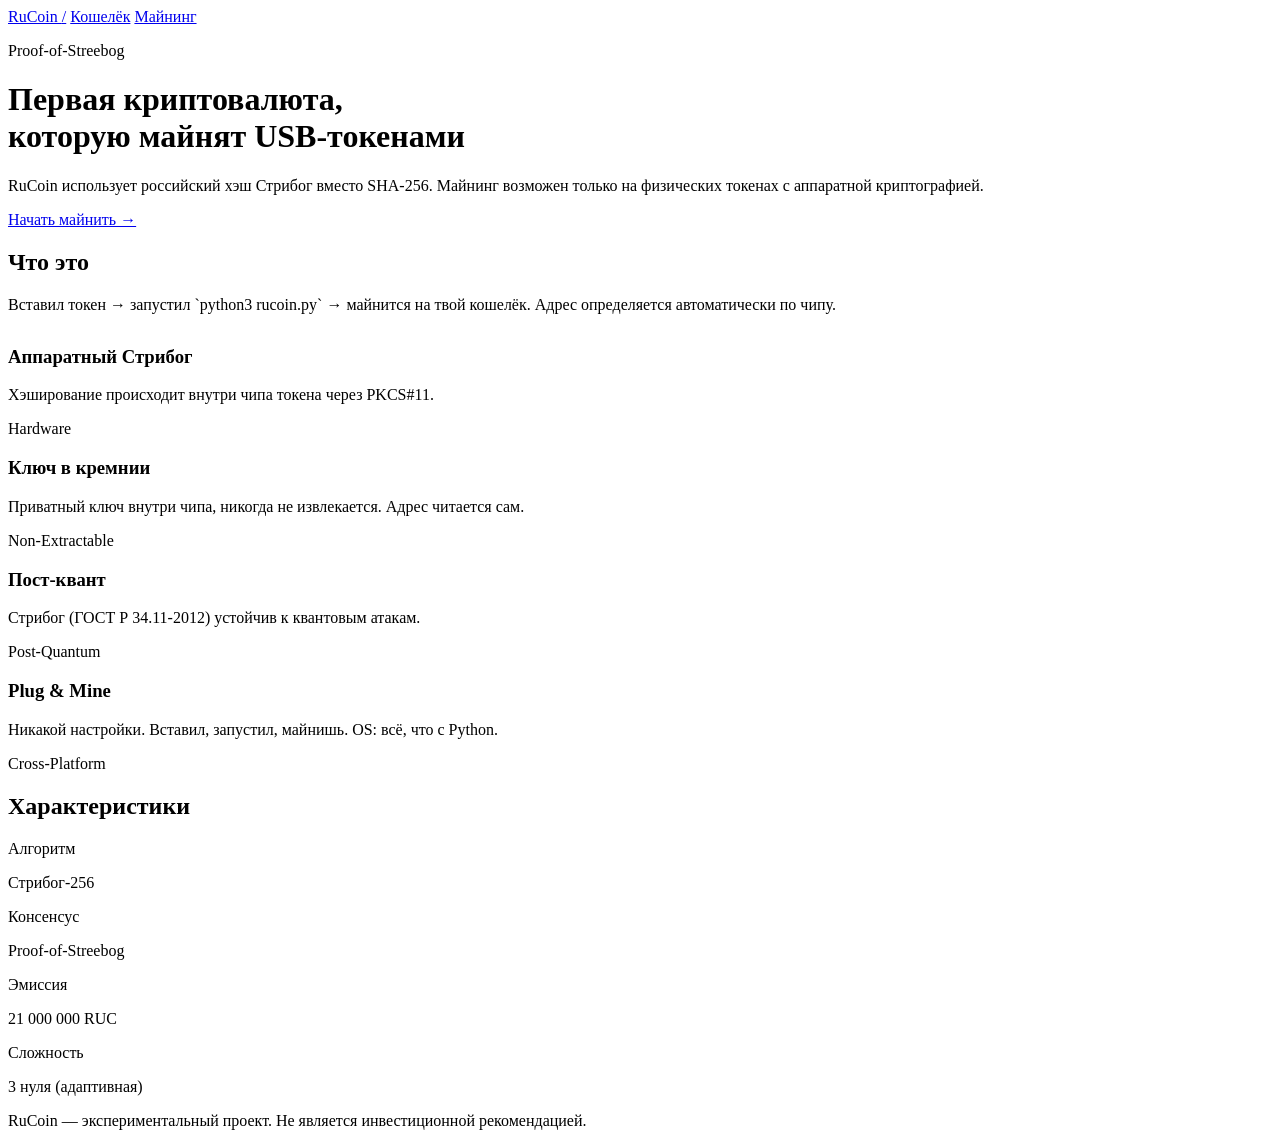
==== web/index.html @ f96540ef "Initial commit: RuCoin prototype with cross-platform miner and web wallet" ====
<!DOCTYPE html>
<html lang="ru">
<head>
  <meta charset="UTF-8">
  <meta name="viewport" content="width=device-width, initial-scale=1.0">
  <title>RuCoin — криптовалюта на USB-токенах</title>
  <link rel="stylesheet" href="/styles.css">
  <link href="https://fonts.googleapis.com/css2?family=Newsreader:opsz,wght@6..72,400;6..72,500&display=swap" rel="stylesheet">
</head>
<body>
  <header>
    <nav>
      <a href="/" class="logo">RuCoin <span>/</span></a>
      <a href="/wallet">Кошелёк</a>
      <a href="/mine">Майнинг</a>
    </nav>
  </header>

  <main>
    <div class="hero fade-up">
      <p class="eyebrow">Proof-of-Streebog</p>
      <h1>Первая криптовалюта,<br>которую майнят <span style="color:var(--text-secondary)">USB-токенами</span></h1>
      <p>RuCoin использует российский хэш Стрибог вместо SHA-256. Майнинг возможен только на физических токенах с аппаратной криптографией.</p>
      <a href="/mine" class="btn">Начать майнить →</a>
    </div>

    <div class="section fade-up delay-1">
      <h2>Что это</h2>
      <p class="subtitle" style="margin-bottom:32px">
        Вставил токен → запустил `python3 rucoin.py` → майнится на твой кошелёк. Адрес определяется автоматически по чипу.
      </p>
      <div class="grid">
        <div class="card">
          <h3>Аппаратный Стрибог</h3>
          <p>Хэширование происходит внутри чипа токена через PKCS#11.</p>
          <span class="tag">Hardware</span>
        </div>
        <div class="card">
          <h3>Ключ в кремнии</h3>
          <p>Приватный ключ внутри чипа, никогда не извлекается. Адрес читается сам.</p>
          <span class="tag green">Non-Extractable</span>
        </div>
        <div class="card">
          <h3>Пост-квант</h3>
          <p>Стрибог (ГОСТ Р 34.11-2012) устойчив к квантовым атакам.</p>
          <span class="tag">Post-Quantum</span>
        </div>
        <div class="card">
          <h3>Plug & Mine</h3>
          <p>Никакой настройки. Вставил, запустил, майнишь. OS: всё, что с Python.</p>
          <span class="tag red">Cross-Platform</span>
        </div>
      </div>
    </div>

    <div class="section fade-up delay-3">
      <h2>Характеристики</h2>
      <div class="grid" style="grid-template-columns:repeat(auto-fit,minmax(220px,1fr))">
        <div class="card">
          <p class="eyebrow" style="margin-bottom:6px">Алгоритм</p>
          <p style="color:var(--text);font-weight:500">Стрибог-256</p>
        </div>
        <div class="card">
          <p class="eyebrow" style="margin-bottom:6px">Консенсус</p>
          <p style="color:var(--text);font-weight:500">Proof-of-Streebog</p>
        </div>
        <div class="card">
          <p class="eyebrow" style="margin-bottom:6px">Эмиссия</p>
          <p style="color:var(--text);font-weight:500">21 000 000 RUC</p>
        </div>
        <div class="card">
          <p class="eyebrow" style="margin-bottom:6px">Сложность</p>
          <p style="color:var(--text);font-weight:500">3 нуля (адаптивная)</p>
        </div>
      </div>
    </div>
  </main>

  <footer>
    <p>RuCoin — экспериментальный проект. Не является инвестиционной рекомендацией.</p>
  </footer>
</body>
</html>
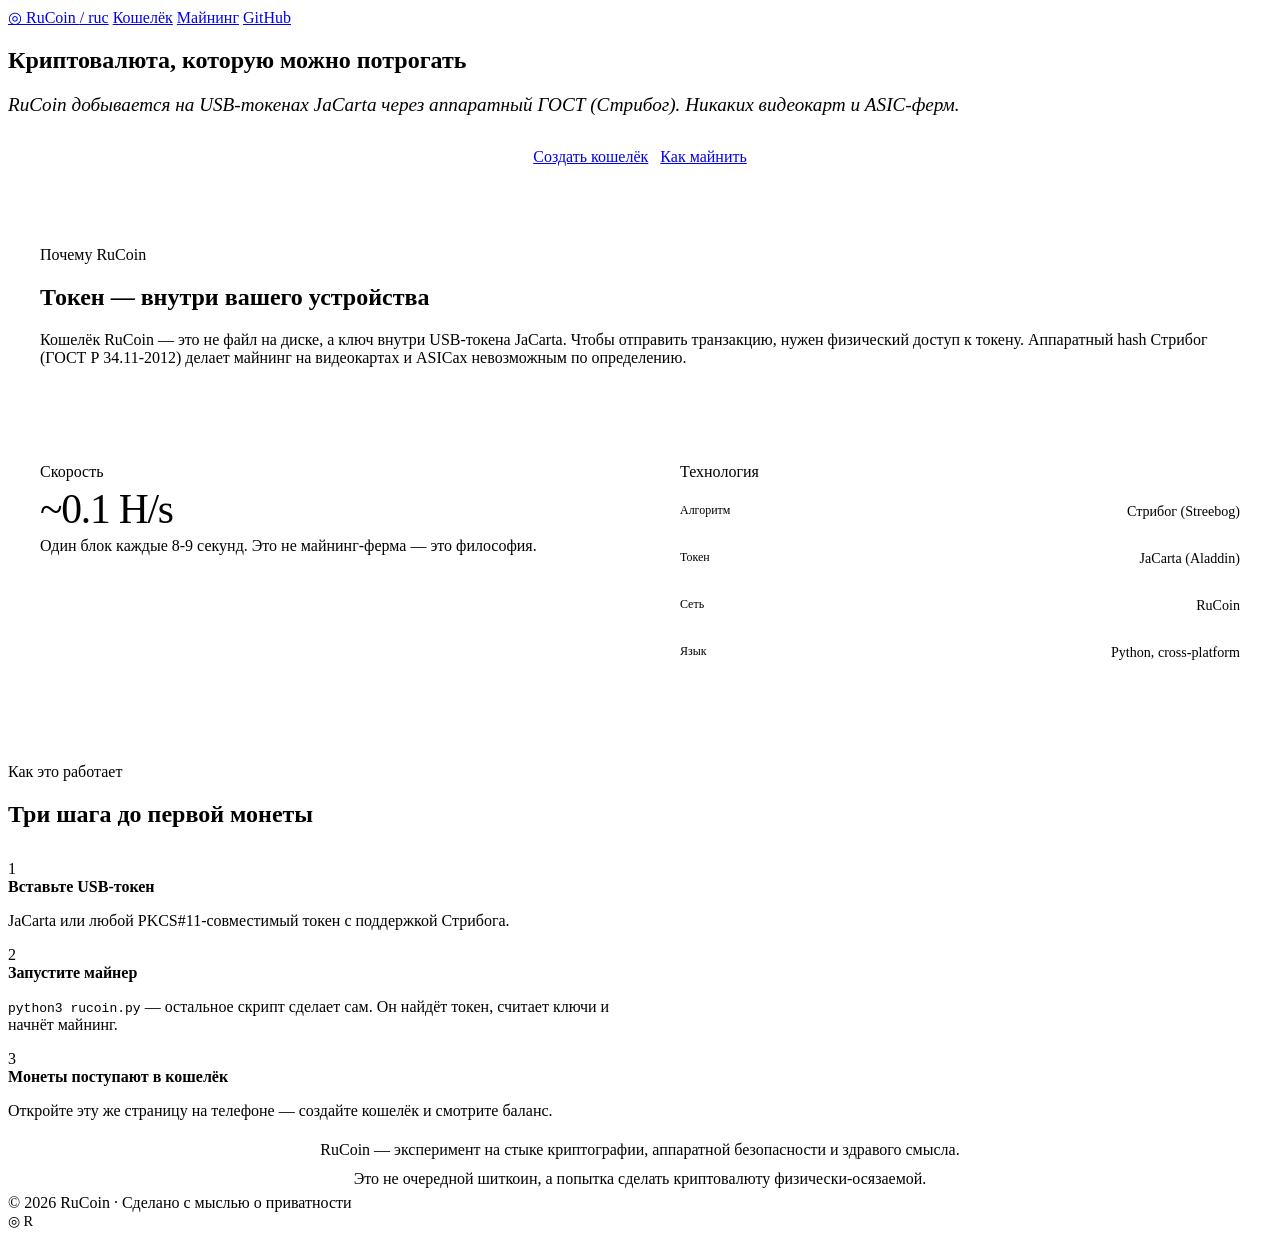
==== commit 77ceb39d: "Relaunch: full browser wallet + design system v2 - DESIGN.md: дизайн-система (warm monochrome, edito" ====
--- a/web/index.html
+++ b/web/index.html
@@ -4,80 +4,110 @@
   <meta charset="UTF-8">
   <meta name="viewport" content="width=device-width, initial-scale=1.0">
   <title>RuCoin — криптовалюта на USB-токенах</title>
+  <link rel="preconnect" href="https://fonts.googleapis.com">
+  <link href="https://fonts.googleapis.com/css2?family=Newsreader:ital,opsz,wght@0,6..72,300..700;1,6..72,300..700&display=swap" rel="stylesheet">
   <link rel="stylesheet" href="/styles.css">
-  <link href="https://fonts.googleapis.com/css2?family=Newsreader:opsz,wght@6..72,400;6..72,500&display=swap" rel="stylesheet">
+  <style>
+    .hero-sub { font-family: var(--serif); font-style: italic; font-size: 1.2em; color: var(--text-secondary); }
+    .bento-grid { display: grid; grid-template-columns: 1fr 1fr; gap: 16px; margin: 48px 0; }
+    .bento-grid .card:first-child { grid-column: 1 / -1; }
+    .bento-grid .card { padding: 32px; }
+    .spec-item { display: flex; justify-content: space-between; padding: 8px 0; border-bottom: 1px solid var(--border); font-size: 0.88em; }
+    .spec-item:last-child { border-bottom: none; }
+    .spec-item dt { color: var(--text-secondary); font-family: var(--mono); font-size: 0.85em; }
+    .spec-item dd { font-weight: 450; }
+    .cta-row { display: flex; gap: 12px; justify-content: center; flex-wrap: wrap; margin-top: 32px; }
+    @media (max-width: 640px) { .bento-grid { grid-template-columns: 1fr; } }
+    .welcome-message { font-size: 1em; line-height: 1.8; max-width: 640px; margin: 0 auto; text-align: center; }
+  </style>
 </head>
 <body>
-  <header>
-    <nav>
-      <a href="/" class="logo">RuCoin <span>/</span></a>
-      <a href="/wallet">Кошелёк</a>
-      <a href="/mine">Майнинг</a>
-    </nav>
-  </header>
 
-  <main>
-    <div class="hero fade-up">
-      <p class="eyebrow">Proof-of-Streebog</p>
-      <h1>Первая криптовалюта,<br>которую майнят <span style="color:var(--text-secondary)">USB-токенами</span></h1>
-      <p>RuCoin использует российский хэш Стрибог вместо SHA-256. Майнинг возможен только на физических токенах с аппаратной криптографией.</p>
-      <a href="/mine" class="btn">Начать майнить →</a>
+<header>
+  <nav>
+    <a href="/" class="logo">◎ RuCoin <span>/ ruc</span></a>
+    <a href="/wallet" class="nav-link">Кошелёк</a>
+    <a href="/mine" class="nav-link">Майнинг</a>
+    <a href="https://github.com/22Chestii22/RuCoin" class="nav-link" target="_blank">GitHub</a>
+  </nav>
+</header>
+
+<main>
+  <section class="hero">
+    <h1 class="fade-up">Криптовалюта, которую можно&nbsp;потрогать</h1>
+    <p class="hero-sub fade-up delay-1">RuCoin добывается на USB-токенах JaCarta через аппаратный ГОСТ (Стрибог). Никаких видеокарт и ASIC-ферм.</p>
+    <div class="cta-row fade-up delay-2">
+      <a href="/wallet" class="btn">Создать кошелёк</a>
+      <a href="/mine" class="btn outline">Как майнить</a>
     </div>
+  </section>
 
-    <div class="section fade-up delay-1">
-      <h2>Что это</h2>
-      <p class="subtitle" style="margin-bottom:32px">
-        Вставил токен → запустил `python3 rucoin.py` → майнится на твой кошелёк. Адрес определяется автоматически по чипу.
-      </p>
-      <div class="grid">
-        <div class="card">
-          <h3>Аппаратный Стрибог</h3>
-          <p>Хэширование происходит внутри чипа токена через PKCS#11.</p>
-          <span class="tag">Hardware</span>
+  <section class="section">
+    <div class="bento-grid">
+      <div class="card">
+        <span class="eyebrow">Почему RuCoin</span>
+        <h2>Токен — внутри вашего устройства</h2>
+        <p style="margin-top: 8px;">
+          Кошелёк RuCoin — это не файл на диске, а ключ внутри USB-токена JaCarta.
+          Чтобы отправить транзакцию, нужен физический доступ к токену.
+          Аппаратный hash Стрибог (ГОСТ Р 34.11-2012) делает майнинг на видеокартах и ASIC&shy;ах невозможным по определению.
+        </p>
+      </div>
+      <div class="card">
+        <span class="eyebrow">Скорость</span>
+        <div style="font-family: var(--serif); font-size: 2.6em; font-weight: 450; letter-spacing: -0.03em; margin-top: 4px;">~0.1 H/s</div>
+        <p style="margin-top: 4px;">Один блок каждые 8-9 секунд. Это не майнинг-ферма — это философия.</p>
+      </div>
+      <div class="card">
+        <span class="eyebrow">Технология</span>
+        <dl class="spec-item"><dt>Алгоритм</dt><dd>Стрибог (Streebog)</dd></dl>
+        <dl class="spec-item"><dt>Токен</dt><dd>JaCarta (Aladdin)</dd></dl>
+        <dl class="spec-item"><dt>Сеть</dt><dd>RuCoin</dd></dl>
+        <dl class="spec-item"><dt>Язык</dt><dd>Python, cross-platform</dd></dl>
+      </div>
+    </div>
+  </section>
+
+  <section class="section">
+    <span class="eyebrow">Как это работает</span>
+    <h2>Три шага до первой монеты</h2>
+    <div class="steps" style="margin-top: 32px; max-width: 640px;">
+      <div class="step">
+        <div class="num">1</div>
+        <div class="step-body">
+          <strong>Вставьте USB-токен</strong>
+          <p>JaCarta или любой PKCS#11-совместимый токен с поддержкой Стрибога.</p>
         </div>
-        <div class="card">
-          <h3>Ключ в кремнии</h3>
-          <p>Приватный ключ внутри чипа, никогда не извлекается. Адрес читается сам.</p>
-          <span class="tag green">Non-Extractable</span>
+      </div>
+      <div class="step">
+        <div class="num">2</div>
+        <div class="step-body">
+          <strong>Запустите майнер</strong>
+          <p><code>python3 rucoin.py</code> — остальное скрипт сделает сам. Он найдёт токен, считает ключи и начнёт майнинг.</p>
         </div>
-        <div class="card">
-          <h3>Пост-квант</h3>
-          <p>Стрибог (ГОСТ Р 34.11-2012) устойчив к квантовым атакам.</p>
-          <span class="tag">Post-Quantum</span>
-        </div>
-        <div class="card">
-          <h3>Plug & Mine</h3>
-          <p>Никакой настройки. Вставил, запустил, майнишь. OS: всё, что с Python.</p>
-          <span class="tag red">Cross-Platform</span>
+      </div>
+      <div class="step">
+        <div class="num">3</div>
+        <div class="step-body">
+          <strong>Монеты поступают в кошелёк</strong>
+          <p>Откройте эту же страницу на телефоне — создайте кошелёк и смотрите баланс.</p>
         </div>
       </div>
     </div>
+  </section>
 
-    <div class="section fade-up delay-3">
-      <h2>Характеристики</h2>
-      <div class="grid" style="grid-template-columns:repeat(auto-fit,minmax(220px,1fr))">
-        <div class="card">
-          <p class="eyebrow" style="margin-bottom:6px">Алгоритм</p>
-          <p style="color:var(--text);font-weight:500">Стрибог-256</p>
-        </div>
-        <div class="card">
-          <p class="eyebrow" style="margin-bottom:6px">Консенсус</p>
-          <p style="color:var(--text);font-weight:500">Proof-of-Streebog</p>
-        </div>
-        <div class="card">
-          <p class="eyebrow" style="margin-bottom:6px">Эмиссия</p>
-          <p style="color:var(--text);font-weight:500">21 000 000 RUC</p>
-        </div>
-        <div class="card">
-          <p class="eyebrow" style="margin-bottom:6px">Сложность</p>
-          <p style="color:var(--text);font-weight:500">3 нуля (адаптивная)</p>
-        </div>
-      </div>
-    </div>
-  </main>
+  <section class="section" style="text-align: center; padding-bottom: 0;">
+    <p class="welcome-message">
+      RuCoin — эксперимент на стыке криптографии, аппаратной безопасности и здравого смысла.<br>
+      Это не очередной шиткоин, а попытка сделать криптовалюту физически-осязаемой.
+    </p>
+  </section>
+</main>
 
-  <footer>
-    <p>RuCoin — экспериментальный проект. Не является инвестиционной рекомендацией.</p>
-  </footer>
+<footer>
+  © 2026 RuCoin · Сделано с мыслью о приватности
+  <br><span style="font-family: var(--mono); font-size: 0.9em;">◎ R</span>
+</footer>
+
 </body>
 </html>
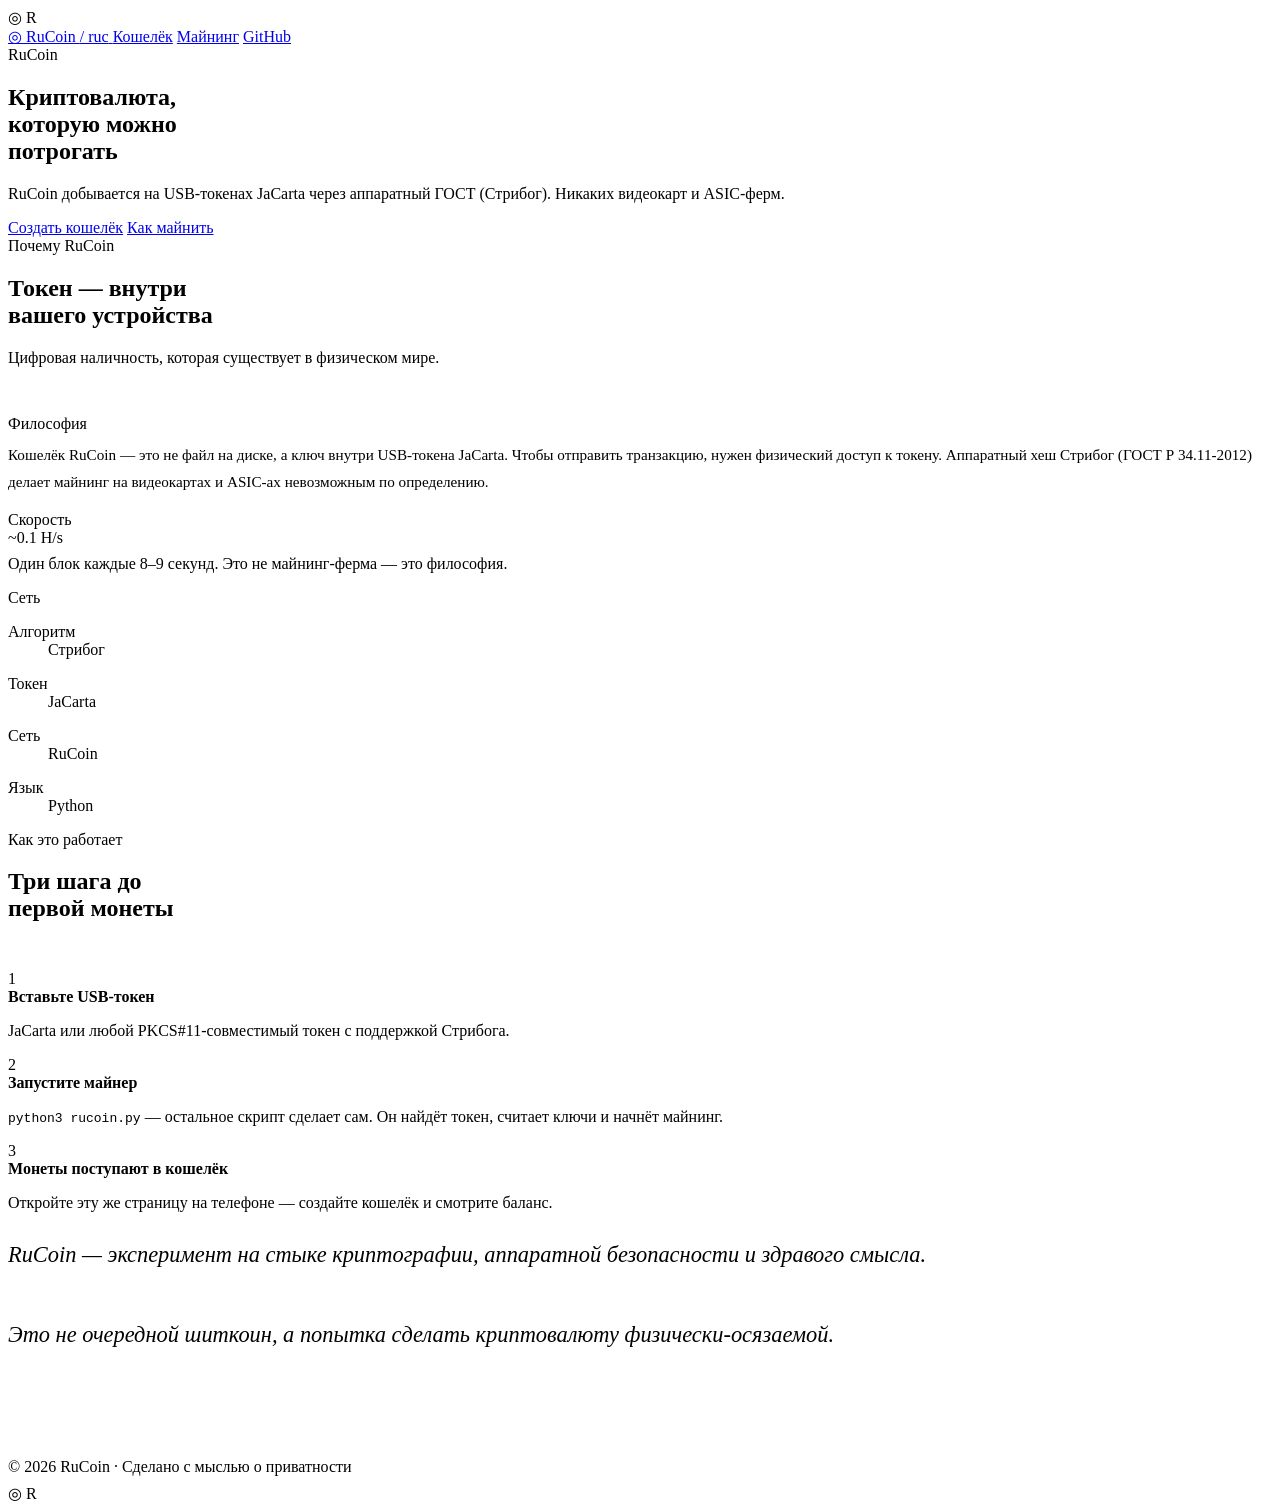
==== commit 9d1e2929: "feat: Obys Agency редизайн + халвинг + имя воркера" ====
--- a/web/index.html
+++ b/web/index.html
@@ -5,27 +5,24 @@
   <meta name="viewport" content="width=device-width, initial-scale=1.0">
   <title>RuCoin — криптовалюта на USB-токенах</title>
   <link rel="preconnect" href="https://fonts.googleapis.com">
-  <link href="https://fonts.googleapis.com/css2?family=Newsreader:ital,opsz,wght@0,6..72,300..700;1,6..72,300..700&display=swap" rel="stylesheet">
+  <link href="https://fonts.googleapis.com/css2?family=Inter:wght@300;400;450;500;600&family=Newsreader:ital,opsz,wght@0,6..72,300..700;1,6..72,300..700&display=swap" rel="stylesheet">
   <link rel="stylesheet" href="/styles.css">
-  <style>
-    .hero-sub { font-family: var(--serif); font-style: italic; font-size: 1.2em; color: var(--text-secondary); }
-    .bento-grid { display: grid; grid-template-columns: 1fr 1fr; gap: 16px; margin: 48px 0; }
-    .bento-grid .card:first-child { grid-column: 1 / -1; }
-    .bento-grid .card { padding: 32px; }
-    .spec-item { display: flex; justify-content: space-between; padding: 8px 0; border-bottom: 1px solid var(--border); font-size: 0.88em; }
-    .spec-item:last-child { border-bottom: none; }
-    .spec-item dt { color: var(--text-secondary); font-family: var(--mono); font-size: 0.85em; }
-    .spec-item dd { font-weight: 450; }
-    .cta-row { display: flex; gap: 12px; justify-content: center; flex-wrap: wrap; margin-top: 32px; }
-    @media (max-width: 640px) { .bento-grid { grid-template-columns: 1fr; } }
-    .welcome-message { font-size: 1em; line-height: 1.8; max-width: 640px; margin: 0 auto; text-align: center; }
-  </style>
 </head>
 <body>
 
+<!-- Watermark -->
+<div class="watermark" aria-hidden="true">◎ R</div>
+
+<!-- Custom cursor -->
+<div class="cursor-dot"></div>
+<div class="cursor-ring"></div>
+
 <header>
   <nav>
-    <a href="/" class="logo">◎ RuCoin <span>/ ruc</span></a>
+    <a href="/" class="logo">
+      <span class="logo-mark">◎</span>
+      RuCoin <span>/ ruc</span>
+    </a>
     <a href="/wallet" class="nav-link">Кошелёк</a>
     <a href="/mine" class="nav-link">Майнинг</a>
     <a href="https://github.com/22Chestii22/RuCoin" class="nav-link" target="_blank">GitHub</a>
@@ -33,81 +30,151 @@
 </header>
 
 <main>
+  <!-- ═══ HERO ═══ -->
   <section class="hero">
-    <h1 class="fade-up">Криптовалюта, которую можно&nbsp;потрогать</h1>
-    <p class="hero-sub fade-up delay-1">RuCoin добывается на USB-токенах JaCarta через аппаратный ГОСТ (Стрибог). Никаких видеокарт и ASIC-ферм.</p>
-    <div class="cta-row fade-up delay-2">
-      <a href="/wallet" class="btn">Создать кошелёк</a>
-      <a href="/mine" class="btn outline">Как майнить</a>
-    </div>
-  </section>
-
-  <section class="section">
-    <div class="bento-grid">
-      <div class="card">
-        <span class="eyebrow">Почему RuCoin</span>
-        <h2>Токен — внутри вашего устройства</h2>
-        <p style="margin-top: 8px;">
-          Кошелёк RuCoin — это не файл на диске, а ключ внутри USB-токена JaCarta.
-          Чтобы отправить транзакцию, нужен физический доступ к токену.
-          Аппаратный hash Стрибог (ГОСТ Р 34.11-2012) делает майнинг на видеокартах и ASIC&shy;ах невозможным по определению.
-        </p>
-      </div>
-      <div class="card">
-        <span class="eyebrow">Скорость</span>
-        <div style="font-family: var(--serif); font-size: 2.6em; font-weight: 450; letter-spacing: -0.03em; margin-top: 4px;">~0.1 H/s</div>
-        <p style="margin-top: 4px;">Один блок каждые 8-9 секунд. Это не майнинг-ферма — это философия.</p>
-      </div>
-      <div class="card">
-        <span class="eyebrow">Технология</span>
-        <dl class="spec-item"><dt>Алгоритм</dt><dd>Стрибог (Streebog)</dd></dl>
-        <dl class="spec-item"><dt>Токен</dt><dd>JaCarta (Aladdin)</dd></dl>
-        <dl class="spec-item"><dt>Сеть</dt><dd>RuCoin</dd></dl>
-        <dl class="spec-item"><dt>Язык</dt><dd>Python, cross-platform</dd></dl>
+    <div class="hero-bg-text" aria-hidden="true">RuCoin</div>
+    <div class="hero-content">
+      <h1 class="hero-title reveal">Криптовалюта,<br>которую можно<br>потрогать</h1>
+      <p class="hero-sub reveal delay-2">RuCoin добывается на USB-токенах JaCarta через аппаратный ГОСТ (Стрибог). Никаких видеокарт и ASIC-ферм.</p>
+      <div class="btn-group reveal delay-3">
+        <a href="/wallet" class="btn">Создать кошелёк</a>
+        <a href="/mine" class="btn outline">Как майнить</a>
       </div>
     </div>
   </section>
 
-  <section class="section">
-    <span class="eyebrow">Как это работает</span>
-    <h2>Три шага до первой монеты</h2>
-    <div class="steps" style="margin-top: 32px; max-width: 640px;">
-      <div class="step">
-        <div class="num">1</div>
-        <div class="step-body">
-          <strong>Вставьте USB-токен</strong>
-          <p>JaCarta или любой PKCS#11-совместимый токен с поддержкой Стрибога.</p>
+  <!-- ═══ WHY RuCoin ═══ -->
+  <section class="section-full">
+    <div class="section-inner">
+      <span class="eyebrow reveal">Почему RuCoin</span>
+      <h2 class="section-title reveal delay-1">Токен — внутри<br>вашего устройства</h2>
+      <p class="section-sub reveal delay-2" style="margin-bottom: 48px;">
+        Цифровая наличность, которая существует в физическом мире.
+      </p>
+
+      <div class="bento">
+        <div class="bento-card-hover reveal delay-2">
+          <span class="eyebrow">Философия</span>
+          <p style="margin-top: 8px; font-size: 0.95em; line-height: 1.8;">
+            Кошелёк RuCoin — это не файл на диске, а ключ внутри USB-токена JaCarta.
+            Чтобы отправить транзакцию, нужен физический доступ к токену.
+            Аппаратный хеш Стрибог (ГОСТ Р 34.11-2012) делает майнинг на видеокартах
+            и ASIC-ах невозможным по определению.
+          </p>
         </div>
-      </div>
-      <div class="step">
-        <div class="num">2</div>
-        <div class="step-body">
-          <strong>Запустите майнер</strong>
-          <p><code>python3 rucoin.py</code> — остальное скрипт сделает сам. Он найдёт токен, считает ключи и начнёт майнинг.</p>
+        <div class="bento-card-hover reveal delay-3">
+          <span class="eyebrow">Скорость</span>
+          <div class="stat-number">~0.1 H/s</div>
+          <p style="margin-top: 8px;">Один блок каждые 8–9 секунд. Это не майнинг-ферма — это философия.</p>
         </div>
-      </div>
-      <div class="step">
-        <div class="num">3</div>
-        <div class="step-body">
-          <strong>Монеты поступают в кошелёк</strong>
-          <p>Откройте эту же страницу на телефоне — создайте кошелёк и смотрите баланс.</p>
+        <div class="bento-card-hover reveal delay-4">
+          <span class="eyebrow">Сеть</span>
+          <div style="margin-top: 12px;">
+            <dl class="spec-item"><dt>Алгоритм</dt><dd>Стрибог</dd></dl>
+            <dl class="spec-item"><dt>Токен</dt><dd>JaCarta</dd></dl>
+            <dl class="spec-item"><dt>Сеть</dt><dd>RuCoin</dd></dl>
+            <dl class="spec-item"><dt>Язык</dt><dd>Python</dd></dl>
+          </div>
         </div>
       </div>
     </div>
   </section>
 
-  <section class="section" style="text-align: center; padding-bottom: 0;">
-    <p class="welcome-message">
-      RuCoin — эксперимент на стыке криптографии, аппаратной безопасности и здравого смысла.<br>
-      Это не очередной шиткоин, а попытка сделать криптовалюту физически-осязаемой.
-    </p>
+  <!-- ═══ HOW IT WORKS ═══ -->
+  <section class="section-full">
+    <div class="section-inner">
+      <span class="eyebrow reveal">Как это работает</span>
+      <h2 class="section-title reveal delay-1">Три шага до<br>первой монеты</h2>
+
+      <div class="steps" style="margin-top: 48px; max-width: 720px;">
+        <div class="step reveal delay-2">
+          <div class="num">1</div>
+          <div class="step-body">
+            <strong>Вставьте USB-токен</strong>
+            <p>JaCarta или любой PKCS#11-совместимый токен с поддержкой Стрибога.</p>
+          </div>
+        </div>
+        <div class="step reveal delay-3">
+          <div class="num">2</div>
+          <div class="step-body">
+            <strong>Запустите майнер</strong>
+            <p><code>python3 rucoin.py</code> — остальное скрипт сделает сам. Он найдёт токен, считает ключи и начнёт майнинг.</p>
+          </div>
+        </div>
+        <div class="step reveal delay-4">
+          <div class="num">3</div>
+          <div class="step-body">
+            <strong>Монеты поступают в кошелёк</strong>
+            <p>Откройте эту же страницу на телефоне — создайте кошелёк и смотрите баланс.</p>
+          </div>
+        </div>
+      </div>
+    </div>
+  </section>
+
+  <!-- ═══ MANIFESTO ═══ -->
+  <section class="section-full" style="padding-bottom: 80px;">
+    <div class="section-inner">
+      <div class="content-narrow text-center reveal">
+        <p style="font-family: var(--serif); font-size: clamp(1.1em, 2vw, 1.4em); line-height: 1.8; color: var(--text-secondary); font-style: italic;">
+          RuCoin — эксперимент на стыке криптографии, аппаратной безопасности и здравого смысла.
+          <br><br>
+          Это не очередной шиткоин, а попытка сделать криптовалюту физически-осязаемой.
+        </p>
+      </div>
+    </div>
   </section>
 </main>
 
 <footer>
-  © 2026 RuCoin · Сделано с мыслью о приватности
-  <br><span style="font-family: var(--mono); font-size: 0.9em;">◎ R</span>
+  <div style="margin-bottom: 8px;">© 2026 RuCoin · Сделано с мыслью о приватности</div>
+  <div class="watermark-small">◎ R</div>
 </footer>
+
+<script>
+// ── Cursor Follower ──
+(function() {
+  const dot = document.querySelector('.cursor-dot');
+  const ring = document.querySelector('.cursor-ring');
+  if (!dot || !ring) return;
+
+  let mouseX = 0, mouseY = 0;
+  let ringX = 0, ringY = 0;
+
+  document.addEventListener('mousemove', (e) => {
+    mouseX = e.clientX;
+    mouseY = e.clientY;
+    dot.style.transform = `translate(${mouseX}px, ${mouseY}px)`;
+  });
+
+  function animateRing() {
+    ringX += (mouseX - ringX) * 0.12;
+    ringY += (mouseY - ringY) * 0.12;
+    ring.style.transform = `translate(${ringX}px, ${ringY}px)`;
+    requestAnimationFrame(animateRing);
+  }
+  animateRing();
+
+  // Hover effect on interactive elements
+  document.querySelectorAll('a, button, .card, .step, .bento-card-hover').forEach(el => {
+    el.addEventListener('mouseenter', () => ring.classList.add('hover'));
+    el.addEventListener('mouseleave', () => ring.classList.remove('hover'));
+  });
+})();
+
+// ── Scroll Reveal ──
+(function() {
+  const observer = new IntersectionObserver((entries) => {
+    entries.forEach(entry => {
+      if (entry.isIntersecting) {
+        entry.target.classList.add('revealed');
+      }
+    });
+  }, { threshold: 0.08, rootMargin: '0px 0px -40px 0px' });
+
+  document.querySelectorAll('.reveal, .fade-up').forEach(el => observer.observe(el));
+})();
+</script>
 
 </body>
 </html>
